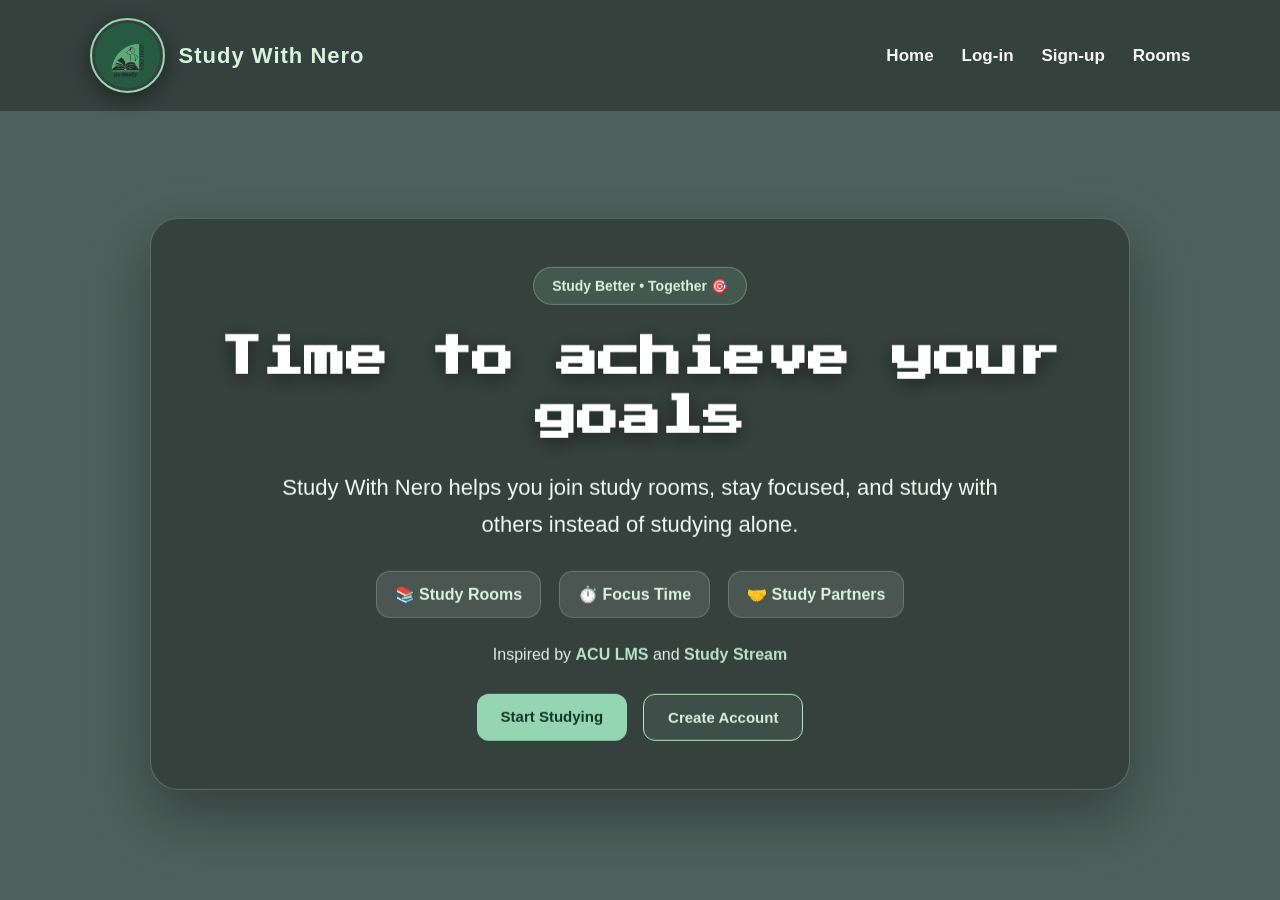
==== intro.html @ 2595426f "Add files via upload" ====
<!DOCTYPE html>
<html lang="en">
<head>
    <meta charset="UTF-8">
    <meta name="viewport" content="width=device-width, initial-scale=1.0">
    <title>Study you idiot</title>
    <link rel="icon" type="image/x-icon" href="images/logo.png">
    <link rel="stylesheet" href="css/style.css">
    <link href="https://fonts.googleapis.com/css2?family=Momo+Signature&display=swap" rel="stylesheet">
    <link href="https://fonts.googleapis.com/css2?family=Momo+Signature&family=Press+Start+2P&display=swap" rel="stylesheet">
</head>
<body>
    <section class="header">
        <nav>

            <div class="logo">
                <a href="intro.html">
                    <img src="images/logo.png" alt="Study With Nero Logo">
                    <span>Study With Nero</span>
                </a>
            </div>

            <div class="nav-links">
                <ul>
                    <li><a href="intro.html">Home</a></li>
                    <li><a href="Log-in.html">Log-in</a></li>
                    <li><a href="Sign-up.html">Sign-up</a></li>
                    <li><a href="rooms.html">Rooms</a></li>
                </ul>
            </div>  
        </nav>
        <div class="text-box">
            <span class="badge">Study Better • Together 🎯</span>

            <h1>Time to achieve your goals</h1>

            <p class="intro-text">
                Study With Nero helps you join study rooms, stay focused,
                and study with others instead of studying alone.
            </p>

            <div class="features">
                <div>📚 Study Rooms</div>
                <div>⏱️ Focus Time</div>
                <div>🤝 Study Partners</div>
            </div>

            <p class="small-text">
                Inspired by 
                <a href="https://lms.acu.edu.eg/login/index.php" target="_blank">ACU LMS</a>
                and
                <a href="https://www.studystream.live/home" target="_blank">Study Stream</a>
            </p>

            <div class="hero-actions">
                <a href="rooms.html" class="hero-btn primary">Start Studying</a>
                <a href="Sign-up.html" class="hero-btn secondary">Create Account</a>
            </div>
        </div>
    </section>
</body>
</html>
---- css/style.css ----
* {
    margin: 0;
    padding: 0;
    box-sizing: border-box;
}

body {
    min-height: 100vh;
    font-family: "Consolas", sans-serif;
    color: #fff;
    background:
        linear-gradient(rgba(10, 35, 28, 0.72), rgba(10, 35, 28, 0.72)),
        url("../images/thought-catalog-505eectW54k-unsplash.jpg");
    background-repeat: no-repeat;
    background-position: center;
    background-size: cover;
}

/* ================= NAVBAR ================= */

nav {
    display: flex;
    justify-content: space-between;
    align-items: center;
    padding: 18px 7%;
    background: rgba(0, 0, 0, 0.32);
    backdrop-filter: blur(12px);
}

.logo a,
nav > a.logo {
    display: flex;
    align-items: center;
    gap: 14px;
    text-decoration: none;
}

.logo img,
nav > a.logo img,
nav img {
    width: 75px;
    height: 75px;
    object-fit: cover;
    border-radius: 50%;
    border: 2px solid #95d5b2;
    padding: 3px;
    box-shadow: 0 6px 22px rgba(0, 0, 0, 0.45);
}

.logo span {
    color: #d8f3dc;
    font-size: 22px;
    font-weight: bold;
    letter-spacing: 1px;
}

.nav-links ul {
    display: flex;
    gap: 28px;
    align-items: center;
}

.nav-links ul li {
    list-style: none;
}

.nav-links ul li a {
    color: #f4f7f5;
    text-decoration: none;
    font-size: 17px;
    font-weight: bold;
    position: relative;
    transition: 0.3s;
}

.nav-links ul li a::after {
    content: "";
    position: absolute;
    left: 0;
    bottom: -6px;
    width: 0;
    height: 2px;
    background: #b7e4c7;
    transition: 0.3s;
}

.nav-links ul li a:hover {
    color: #b7e4c7;
}

.nav-links ul li a:hover::after {
    width: 100%;
}

/* ================= HOME PAGE ================= */

.header {
    min-height: 100vh;
    width: 100%;
    position: relative;
}
.text-box {
    width: 88%;
    max-width: 980px;
    color: #fff;
    position: absolute;
    top: 56%;
    left: 50%;
    transform: translate(-50%, -50%);
    text-align: center;

    padding: 48px 42px;
    background: rgba(0, 0, 0, 0.32);
    border: 1px solid rgba(183, 228, 199, 0.28);
    border-radius: 28px;
    backdrop-filter: blur(14px);
    box-shadow: 0 25px 60px rgba(0, 0, 0, 0.35);
}

.badge {
    display: inline-block;
    margin-bottom: 24px;
    padding: 10px 18px;
    border-radius: 999px;
    background: rgba(149, 213, 178, 0.15);
    border: 1px solid rgba(183, 228, 199, 0.35);
    color: #d8f3dc;
    font-size: 14px;
    font-weight: bold;
}

.text-box h1 {
    font-family: "Press Start 2P", "Consolas", sans-serif;
    font-size: 42px;
    line-height: 1.4;
    margin-bottom: 22px;
    color: #ffffff;
    text-shadow: 0 5px 20px rgba(0, 0, 0, 0.5);
}

.intro-text {
    max-width: 760px;
    margin: 0 auto 28px;
    color: #eef8f2;
    font-size: 22px;
    line-height: 1.7;
}

.features {
    display: flex;
    justify-content: center;
    gap: 18px;
    flex-wrap: wrap;
    margin: 28px 0;
}

.features div {
    padding: 13px 18px;
    border-radius: 14px;
    background: rgba(255, 255, 255, 0.11);
    border: 1px solid rgba(255, 255, 255, 0.18);
    color: #d8f3dc;
    font-weight: bold;
}

.small-text {
    margin-top: 20px;
    color: #dcefe4;
    font-size: 16px;
}

.small-text a {
    color: #b7e4c7;
    font-weight: bold;
    text-decoration: none;
}

.small-text a:hover {
    color: #95d5b2;
}

.hero-actions {
    margin-top: 30px;
    display: flex;
    justify-content: center;
    gap: 16px;
    flex-wrap: wrap;
}

.hero-btn {
    display: inline-block;
    padding: 14px 24px;
    border-radius: 12px;
    text-decoration: none;
    font-size: 15px;
    font-weight: bold;
    transition: 0.3s;
}

.hero-btn.primary {
    background: #95d5b2;
    color: #12372a;
}

.hero-btn.primary:hover {
    background: #74c69d;
    transform: translateY(-3px);
}

.hero-btn.secondary {
    border: 1px solid #b7e4c7;
    color: #d8f3dc;
    background: rgba(183, 228, 199, 0.08);
}

.hero-btn.secondary:hover {
    background: rgba(183, 228, 199, 0.18);
    transform: translateY(-3px);
}

/* ================= LOGIN / SIGNUP ================= */

.container {
    width: 90%;
    max-width: 430px;
    margin: 90px auto 0;
    padding: 38px 34px;
    text-align: center;
    background: rgba(255, 255, 255, 0.11);
    border: 1px solid rgba(255, 255, 255, 0.22);
    border-radius: 20px;
    backdrop-filter: blur(10px);
    box-shadow: 0 20px 45px rgba(0, 0, 0, 0.25);
}

#swn {
    margin-bottom: 28px;
    font-size: 28px;
    color: #d8f3dc;
}

form {
    display: flex;
    flex-direction: column;
    gap: 16px;
}

input {
    padding: 14px 16px;
    border: 1px solid rgba(255, 255, 255, 0.25);
    border-radius: 10px;
    outline: none;
    background: rgba(255, 255, 255, 0.92);
    font-size: 16px;
}

input:focus {
    border-color: #95d5b2;
    box-shadow: 0 0 0 3px rgba(149, 213, 178, 0.25);
}

button {
    padding: 14px;
    border: none;
    border-radius: 10px;
    background: #95d5b2;
    color: #12372a;
    font-size: 17px;
    font-weight: bold;
    cursor: pointer;
    transition: 0.3s;
}

button:hover {
    background: #74c69d;
    transform: translateY(-2px);
}

#error {
    margin-top: 18px;
    color: #ffb3b3;
    font-weight: bold;
}

.switch-page {
    margin-top: 18px;
    font-size: 15px;
    color: #eef8f2;
}

.switch-page a {
    color: #b7e4c7;
    font-weight: bold;
    text-decoration: none;
}

.switch-page a:hover {
    color: #95d5b2;
}

/* ================= ROOMS PAGE ================= */

.page {
    width: 90%;
    max-width: 1200px;
    margin: 45px auto;
    text-align: center;
}

.page h1 {
    margin-bottom: 40px;
    color: #d8f3dc;
    font-size: 36px;
}

.rooms {
    display: grid;
    grid-template-columns: repeat(auto-fit, minmax(240px, 1fr));
    gap: 24px;
}

.room-card {
    background: rgba(255, 255, 255, 0.11);
    padding: 24px;
    border-radius: 18px;
    backdrop-filter: blur(8px);
    border: 1px solid rgba(255, 255, 255, 0.22);
    transition: 0.3s;
}

.room-card:hover {
    transform: translateY(-6px);
    background: rgba(255, 255, 255, 0.18);
}

.room-card h2,
.room-card h3 {
    margin-bottom: 12px;
    color: #b7e4c7;
}

.room-card p {
    margin-bottom: 18px;
    color: #eef8f2;
}

.room-card button {
    padding: 10px 18px;
    font-size: 15px;
}

/* ================= RESPONSIVE ================= */

@media (max-width: 768px) {
    nav {
        flex-direction: column;
        gap: 18px;
        padding: 18px 5%;
    }

    .logo img,
    nav img {
        width: 65px;
        height: 65px;
    }

    .logo span {
        font-size: 18px;
    }

    .nav-links ul {
        flex-wrap: wrap;
        justify-content: center;
        gap: 18px;
    }

    .nav-links ul li a {
        font-size: 15px;
    }

    .text-box {
        top: 58%;
    }

    .text-box h1 {
        font-size: 28px;
        margin-bottom: 24px;
    }

    .text-box h2,
    .text-box h3,
    .text-box b,
    .text-box p {
        font-size: 18px;
    }

    .container {
        margin-top: 55px;
    }

    .page h1 {
        font-size: 28px;
    }
}

.video-room {
    width: 92%;
    margin: 35px auto;
    text-align: center;
}

.video-room h1 {
    margin-bottom: 25px;
    color: #d8f3dc;
}

#jitsiFrame {
    width: 100%;
    height: 75vh;
    border: none;
    border-radius: 20px;
    box-shadow: 0 20px 45px rgba(0,0,0,0.35);
}
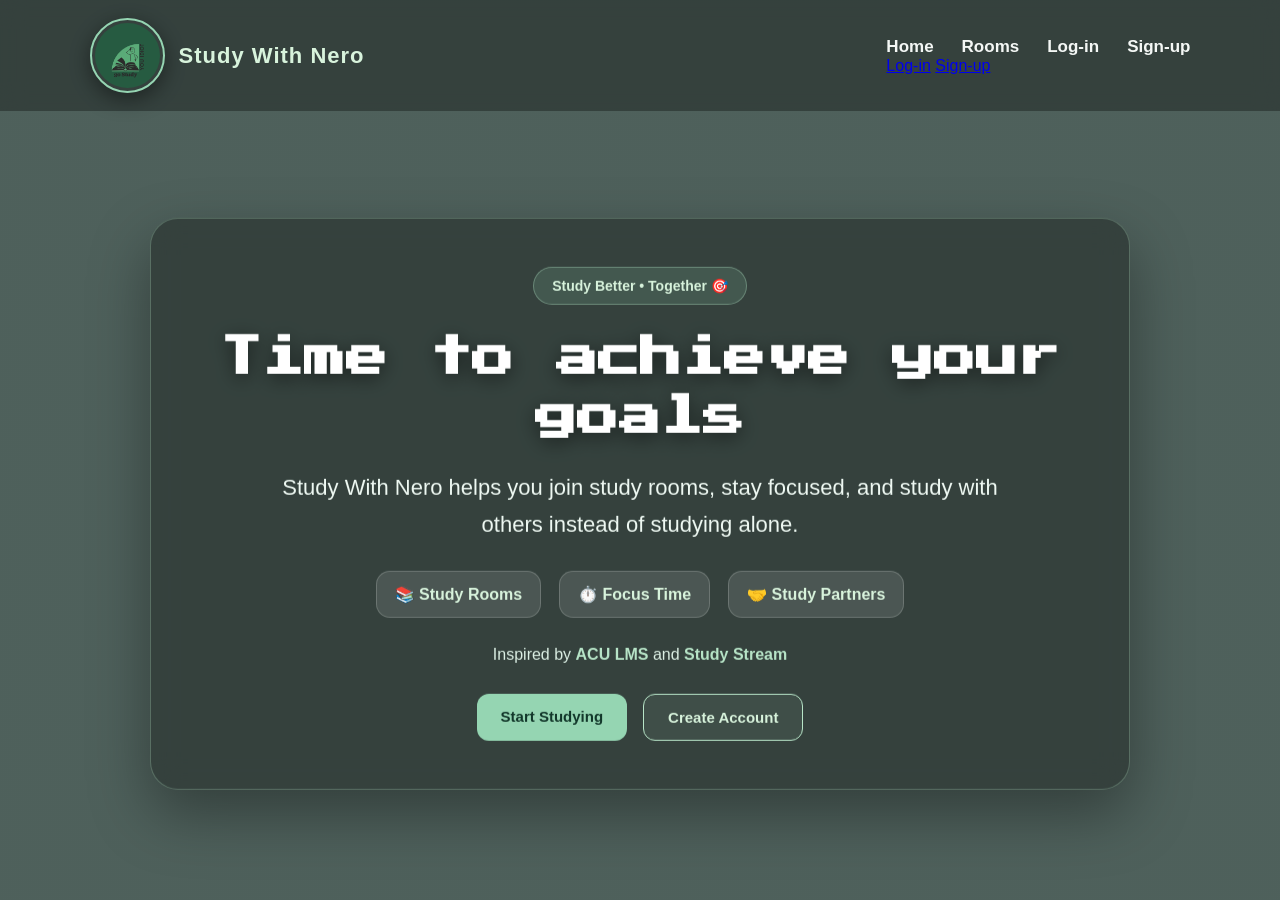
==== commit c121128a: "added navbar user box" ====
--- a/intro.html
+++ b/intro.html
@@ -12,22 +12,21 @@
 <body>
     <section class="header">
         <nav>
-
             <div class="logo">
                 <a href="intro.html">
                     <img src="images/logo.png" alt="Study With Nero Logo">
                     <span>Study With Nero</span>
                 </a>
             </div>
-
             <div class="nav-links">
-                <ul>
+                <ul id="navMenu">
                     <li><a href="intro.html">Home</a></li>
+                    <li><a href="rooms.html">Rooms</a></li>
                     <li><a href="Log-in.html">Log-in</a></li>
                     <li><a href="Sign-up.html">Sign-up</a></li>
-                    <li><a href="rooms.html">Rooms</a></li>
                 </ul>
-            </div>  
+                <div id="userBox"></div>
+            </div>
         </nav>
         <div class="text-box">
             <span class="badge">Study Better • Together 🎯</span>
@@ -58,5 +57,6 @@
             </div>
         </div>
     </section>
+    <script src="js/nav.js"></script>
 </body>
 </html>
--- a/css/style.css
+++ b/css/style.css
@@ -420,4 +420,45 @@
     border: none;
     border-radius: 20px;
     box-shadow: 0 20px 45px rgba(0,0,0,0.35);
+}
+
+@media (max-width: 768px) {
+
+    .text-box {
+        position: static; /* 👈 أهم حاجة */
+        transform: none;
+
+        width: 92%;
+        margin: 40px auto;
+        padding: 28px 20px;
+
+        top: auto;
+        left: auto;
+    }
+
+}
+.user-info {
+    display: flex;
+    align-items: center;
+    gap: 12px;
+}
+
+.user-info span {
+    color: #d8f3dc;
+    font-weight: bold;
+    font-size: 15px;
+}
+
+.user-info button {
+    padding: 6px 12px;
+    border: none;
+    border-radius: 6px;
+    background: #ff6b6b;
+    color: #fff;
+    cursor: pointer;
+    transition: 0.3s;
+}
+
+.user-info button:hover {
+    background: #ff4d4d;
 }
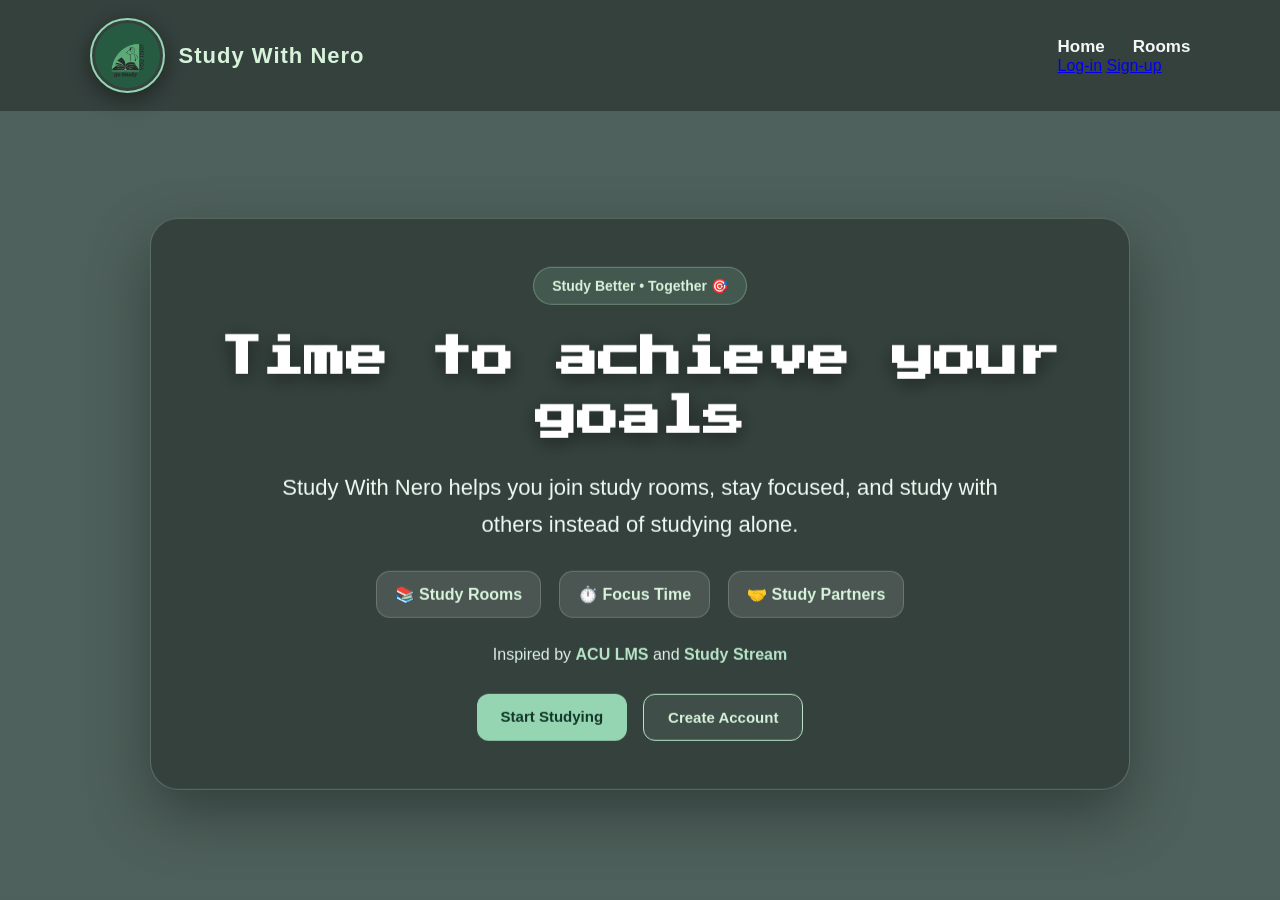
==== commit b5e7ab0f: "Update intro.html" ====
--- a/intro.html
+++ b/intro.html
@@ -22,8 +22,6 @@
                 <ul id="navMenu">
                     <li><a href="intro.html">Home</a></li>
                     <li><a href="rooms.html">Rooms</a></li>
-                    <li><a href="Log-in.html">Log-in</a></li>
-                    <li><a href="Sign-up.html">Sign-up</a></li>
                 </ul>
                 <div id="userBox"></div>
             </div>
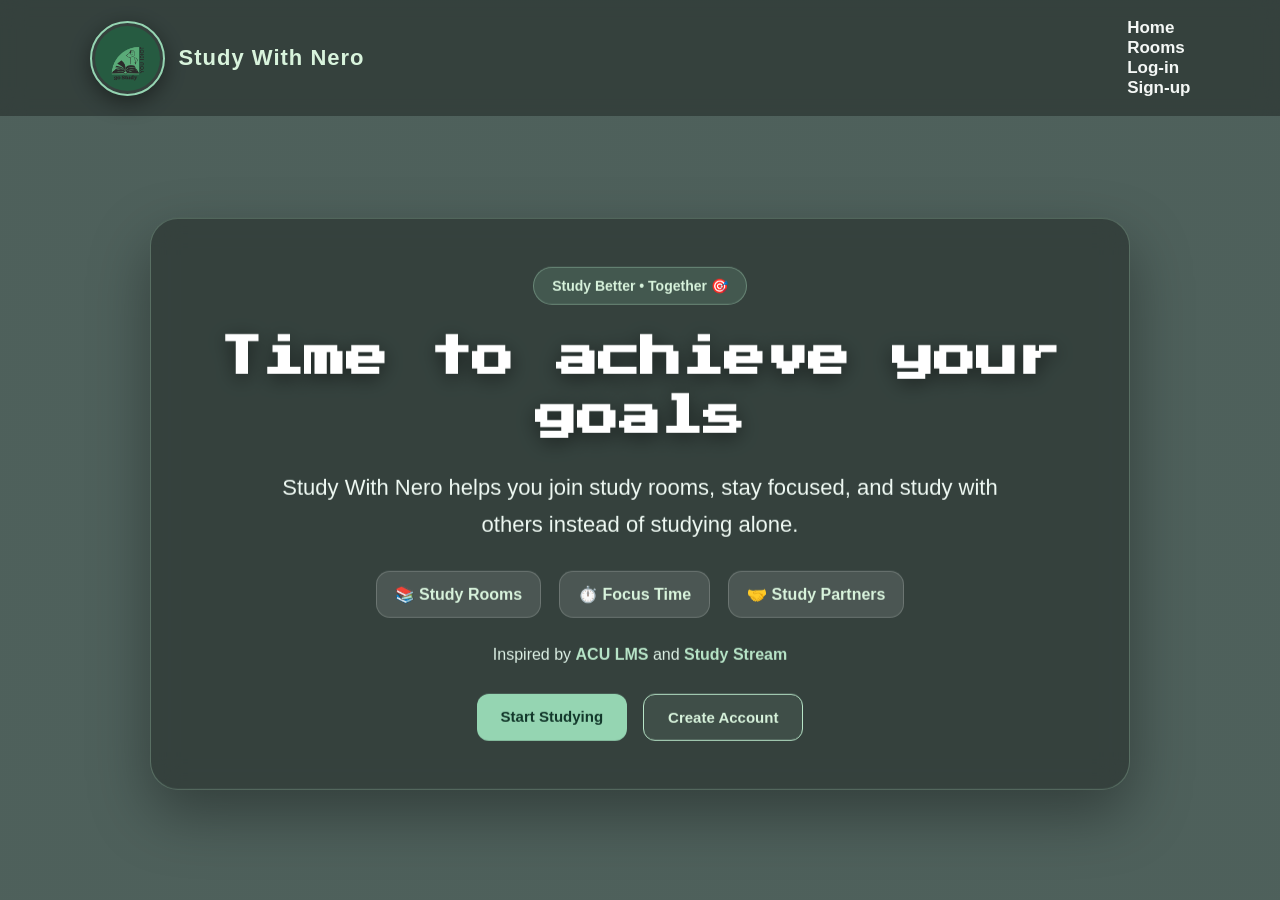
==== commit 0c15380c: "applay to all bages" ====
--- a/intro.html
+++ b/intro.html
@@ -18,12 +18,9 @@
                     <span>Study With Nero</span>
                 </a>
             </div>
+
             <div class="nav-links">
-                <ul id="navMenu">
-                    <li><a href="intro.html">Home</a></li>
-                    <li><a href="rooms.html">Rooms</a></li>
-                </ul>
-                <div id="userBox"></div>
+                <ul id="navMenu"></ul>
             </div>
         </nav>
         <div class="text-box">
--- a/css/style.css
+++ b/css/style.css
@@ -55,9 +55,11 @@
 }
 
 .nav-links ul {
-    display: flex;
-    gap: 28px;
-    align-items: center;
+.welcome {
+    color: #d8f3dc;
+    font-weight: bold;
+    font-size: 16px;
+}
 }
 
 .nav-links ul li {
@@ -461,4 +463,60 @@
 
 .user-info button:hover {
     background: #ff4d4d;
+}
+
+#userBox a,
+#userBox a:visited {
+    color: #f4f7f5;
+    text-decoration: none;
+    font-size: 17px;
+    font-weight: bold;
+}
+
+#userBox a:hover {
+    color: #b7e4c7;
+}
+
+.auth-links ul {
+    display: flex;
+    gap: 18px;
+    align-items: center;
+}
+
+.auth-links ul li {
+    list-style: none;
+}
+
+.auth-links ul li a {
+    color: #f4f7f5;
+    text-decoration: none;
+    font-size: 17px;
+    font-weight: bold;
+    position: relative;
+    transition: 0.3s;
+}
+
+.auth-links ul li a::after {
+    content: "";
+    position: absolute;
+    left: 0;
+    bottom: -6px;
+    width: 0;
+    height: 2px;
+    background: #b7e4c7;
+    transition: 0.3s;
+}
+
+.auth-links ul li a:hover {
+    color: #b7e4c7;
+}
+
+.auth-links ul li a:hover::after {
+    width: 100%;
+}
+
+.welcome {
+    color: #d8f3dc;
+    font-weight: bold;
+    font-size: 16px;
 }
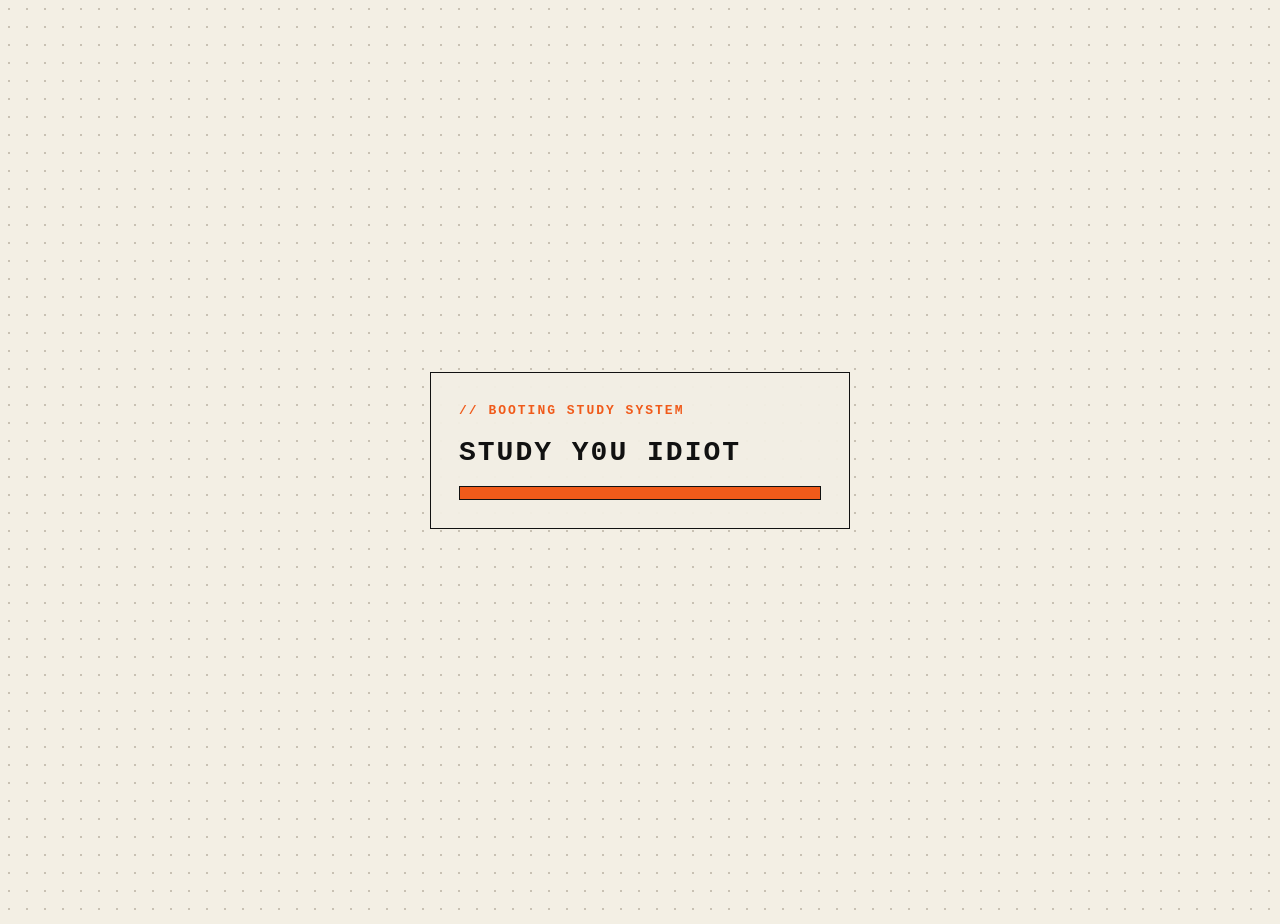
==== commit 90398d0a: "applay to all bages" ====
--- a/intro.html
+++ b/intro.html
@@ -3,55 +3,89 @@
 <head>
     <meta charset="UTF-8">
     <meta name="viewport" content="width=device-width, initial-scale=1.0">
-    <title>Study you idiot</title>
+
+    <title>Study You Idiot</title>
+
     <link rel="icon" type="image/x-icon" href="images/logo.png">
     <link rel="stylesheet" href="css/style.css">
-    <link href="https://fonts.googleapis.com/css2?family=Momo+Signature&display=swap" rel="stylesheet">
-    <link href="https://fonts.googleapis.com/css2?family=Momo+Signature&family=Press+Start+2P&display=swap" rel="stylesheet">
+
+    <link href="https://fonts.googleapis.com/css2?family=Press+Start+2P&display=swap" rel="stylesheet">
 </head>
+
 <body>
-    <section class="header">
-        <nav>
-            <div class="logo">
-                <a href="intro.html">
-                    <img src="images/logo.png" alt="Study With Nero Logo">
-                    <span>Study With Nero</span>
-                </a>
+
+<div id="loader">
+    <div class="loader-box">
+        <span>// BOOTING STUDY SYSTEM</span>
+        <h1>STUDY Y0U IDIOT</h1>
+        <div class="loading-bar">
+            <div></div>
+        </div>
+    </div>
+</div>
+
+<section class="header">
+
+    <nav>
+        <div class="logo">
+            <a href="intro.html">
+                <img src="images/logo.png" alt="Study You Idiot Logo">
+                <span>STUDY Y0U IDIOT</span>
+            </a>
+        </div>
+
+        <div class="nav-links">
+            <ul id="navMenu"></ul>
+        </div>
+    </nav>
+
+    <div class="hero-terminal">
+        <div class="hero-label">// SYSTEM: STUDY_MODE_ACTIVE</div>
+
+        <h1>STUDY. FOCUS. ACHIEVE.</h1>
+
+        <p class="intro-text">
+            Join study rooms, track your goals, meet study partners,
+            and build your own focused study environment.
+        </p>
+
+        <div class="features">
+            <div>
+                <span>01</span>
+                <h3>Study Rooms</h3>
+                <p>Join rooms with people studying live.</p>
             </div>
 
-            <div class="nav-links">
-                <ul id="navMenu"></ul>
-            </div>
-        </nav>
-        <div class="text-box">
-            <span class="badge">Study Better • Together 🎯</span>
-
-            <h1>Time to achieve your goals</h1>
-
-            <p class="intro-text">
-                Study With Nero helps you join study rooms, stay focused,
-                and study with others instead of studying alone.
-            </p>
-
-            <div class="features">
-                <div>📚 Study Rooms</div>
-                <div>⏱️ Focus Time</div>
-                <div>🤝 Study Partners</div>
+            <div>
+                <span>02</span>
+                <h3>Goals System</h3>
+                <p>Write your goals and track your progress.</p>
             </div>
 
-            <p class="small-text">
-                Inspired by 
-                <a href="https://lms.acu.edu.eg/login/index.php" target="_blank">ACU LMS</a>
-                and
-                <a href="https://www.studystream.live/home" target="_blank">Study Stream</a>
-            </p>
-
-            <div class="hero-actions">
-                <a href="rooms.html" class="hero-btn primary">Start Studying</a>
-                <a href="Sign-up.html" class="hero-btn secondary">Create Account</a>
+            <div>
+                <span>03</span>
+                <h3>Profile Setup</h3>
+                <p>Build your study identity and bio.</p>
             </div>
         </div>
-    </section>
-    <script src="js/nav.js"></script>
+
+        <div class="hero-actions">
+            <a href="rooms.html" class="hero-btn primary">ENTER ROOMS</a>
+            <a href="Sign-up.html" class="hero-btn secondary">CREATE PROFILE</a>
+        </div>
+    </div>
+
+</section>
+
+<script src="js/nav.js"></script>
+
+<script>
+window.addEventListener("load", function () {
+    setTimeout(() => {
+        document.getElementById("loader").classList.add("hide");
+    }, 1800);
+});
+</script>
+
 </body>
 </html>
--- a/css/style.css
+++ b/css/style.css
@@ -4,62 +4,73 @@
     box-sizing: border-box;
 }
 
+:root {
+    --bg: #f3efe4;
+    --black: #111111;
+    --muted: #5f5f5f;
+    --line: #111111;
+    --orange: #f05a1a;
+    --orange-dark: #c74612;
+    --panel: rgba(243, 239, 228, 0.86);
+    --white: #ffffff;
+}
+
 body {
     min-height: 100vh;
-    font-family: "Consolas", sans-serif;
-    color: #fff;
-    background:
-        linear-gradient(rgba(10, 35, 28, 0.72), rgba(10, 35, 28, 0.72)),
-        url("../images/thought-catalog-505eectW54k-unsplash.jpg");
-    background-repeat: no-repeat;
-    background-position: center;
-    background-size: cover;
-}
-
-/* ================= NAVBAR ================= */
+    font-family: "Consolas", "Courier New", monospace;
+    color: var(--black);
+    background-color: var(--bg);
+    background-image: radial-gradient(#c8c1b3 1px, transparent 1px);
+    background-size: 18px 18px;
+}
+
+/* NAVBAR */
 
 nav {
+    width: calc(100% - 48px);
+    margin: 24px auto;
+    padding: 14px 28px;
     display: flex;
     justify-content: space-between;
     align-items: center;
-    padding: 18px 7%;
-    background: rgba(0, 0, 0, 0.32);
-    backdrop-filter: blur(12px);
-}
-
-.logo a,
-nav > a.logo {
+    background: rgba(243, 239, 228, 0.88);
+    border: 1px solid var(--line);
+    backdrop-filter: blur(8px);
+}
+
+.logo a {
     display: flex;
     align-items: center;
-    gap: 14px;
+    gap: 12px;
     text-decoration: none;
 }
 
 .logo img,
-nav > a.logo img,
 nav img {
-    width: 75px;
-    height: 75px;
+    width: 44px;
+    height: 44px;
     object-fit: cover;
-    border-radius: 50%;
-    border: 2px solid #95d5b2;
-    padding: 3px;
-    box-shadow: 0 6px 22px rgba(0, 0, 0, 0.45);
+    border: 1px solid var(--line);
+    border-radius: 0;
 }
 
 .logo span {
-    color: #d8f3dc;
-    font-size: 22px;
-    font-weight: bold;
-    letter-spacing: 1px;
+    color: var(--black);
+    font-size: 15px;
+    font-weight: 900;
+    letter-spacing: 2px;
+    text-transform: uppercase;
+}
+
+.nav-links {
+    display: flex;
+    align-items: center;
 }
 
 .nav-links ul {
-.welcome {
-    color: #d8f3dc;
-    font-weight: bold;
-    font-size: 16px;
-}
+    display: flex;
+    align-items: center;
+    gap: 30px;
 }
 
 .nav-links ul li {
@@ -67,178 +78,165 @@
 }
 
 .nav-links ul li a {
-    color: #f4f7f5;
+    color: var(--black);
     text-decoration: none;
-    font-size: 17px;
-    font-weight: bold;
+    font-size: 13px;
+    font-weight: 900;
+    letter-spacing: 2px;
+    text-transform: uppercase;
     position: relative;
-    transition: 0.3s;
-}
-
-.nav-links ul li a::after {
-    content: "";
-    position: absolute;
-    left: 0;
-    bottom: -6px;
-    width: 0;
-    height: 2px;
-    background: #b7e4c7;
-    transition: 0.3s;
 }
 
 .nav-links ul li a:hover {
-    color: #b7e4c7;
-}
-
-.nav-links ul li a:hover::after {
-    width: 100%;
-}
-
-/* ================= HOME PAGE ================= */
+    color: var(--orange);
+}
+
+.profile-nav {
+    display: flex;
+    align-items: center;
+    gap: 10px;
+}
+
+.profile-nav img {
+    width: 34px;
+    height: 34px;
+    border-radius: 0;
+    border: 1px solid var(--line);
+    object-fit: cover;
+}
+
+.profile-nav span {
+    color: var(--black);
+}
+
+/* INTRO */
 
 .header {
     min-height: 100vh;
-    width: 100%;
-    position: relative;
-}
+}
+
+.hero-terminal,
 .text-box {
     width: 88%;
-    max-width: 980px;
-    color: #fff;
-    position: absolute;
-    top: 56%;
-    left: 50%;
-    transform: translate(-50%, -50%);
+    max-width: 1150px;
+    margin: 70px auto 0;
     text-align: center;
-
-    padding: 48px 42px;
-    background: rgba(0, 0, 0, 0.32);
-    border: 1px solid rgba(183, 228, 199, 0.28);
-    border-radius: 28px;
-    backdrop-filter: blur(14px);
-    box-shadow: 0 25px 60px rgba(0, 0, 0, 0.35);
-}
-
-.badge {
+}
+
+.text-box {
+    position: static;
+    transform: none;
+    padding: 0;
+    background: transparent;
+    border: none;
+    box-shadow: none;
+}
+
+.badge,
+.hero-label {
     display: inline-block;
-    margin-bottom: 24px;
-    padding: 10px 18px;
-    border-radius: 999px;
-    background: rgba(149, 213, 178, 0.15);
-    border: 1px solid rgba(183, 228, 199, 0.35);
-    color: #d8f3dc;
+    color: var(--orange);
     font-size: 14px;
-    font-weight: bold;
-}
-
+    font-weight: 900;
+    letter-spacing: 3px;
+    margin-bottom: 28px;
+    text-transform: uppercase;
+}
+
+.hero-terminal h1,
 .text-box h1 {
-    font-family: "Press Start 2P", "Consolas", sans-serif;
-    font-size: 42px;
-    line-height: 1.4;
-    margin-bottom: 22px;
-    color: #ffffff;
-    text-shadow: 0 5px 20px rgba(0, 0, 0, 0.5);
-}
-
-.intro-text {
+    font-family: "Press Start 2P", "Consolas", monospace;
+    font-size: clamp(30px, 3vw, 88px);
+    line-height: 1.1;
+    letter-spacing: 3px;
+    font-weight: 900;
+    margin-bottom: 28px;
+    text-transform: uppercase;
+    color: var(--black);
+}
+
+.hero-terminal p,
+.intro-text,
+.small-text {
     max-width: 760px;
-    margin: 0 auto 28px;
-    color: #eef8f2;
-    font-size: 22px;
+    margin: 0 auto;
+    color: var(--muted);
+    font-size: 18px;
     line-height: 1.7;
 }
 
 .features {
+    margin: 55px auto 0;
+    display: grid;
+    grid-template-columns: repeat(3, 1fr);
+    border: 1px solid var(--line);
+    background: var(--panel);
+}
+
+.features div {
+    padding: 32px 26px;
+    border-right: 1px solid var(--line);
+    text-align: left;
+    color: var(--black);
+    font-weight: 900;
+    font-size: 18px;
+    text-transform: uppercase;
+}
+
+.features div:last-child {
+    border-right: none;
+}
+
+.hero-actions {
+    margin-top: 40px;
     display: flex;
     justify-content: center;
-    gap: 18px;
-    flex-wrap: wrap;
-    margin: 28px 0;
-}
-
-.features div {
-    padding: 13px 18px;
-    border-radius: 14px;
-    background: rgba(255, 255, 255, 0.11);
-    border: 1px solid rgba(255, 255, 255, 0.18);
-    color: #d8f3dc;
-    font-weight: bold;
-}
-
-.small-text {
-    margin-top: 20px;
-    color: #dcefe4;
-    font-size: 16px;
-}
-
-.small-text a {
-    color: #b7e4c7;
-    font-weight: bold;
+    gap: 0;
+}
+
+.hero-btn {
+    padding: 16px 26px;
     text-decoration: none;
-}
-
-.small-text a:hover {
-    color: #95d5b2;
-}
-
-.hero-actions {
-    margin-top: 30px;
-    display: flex;
-    justify-content: center;
-    gap: 16px;
-    flex-wrap: wrap;
-}
-
+    border: 1px solid var(--line);
+    font-size: 14px;
+    font-weight: 900;
+    letter-spacing: 2px;
+    transition: 0.2s;
+    text-transform: uppercase;
+}
+
+.hero-btn.primary,
 .hero-btn {
-    display: inline-block;
-    padding: 14px 24px;
-    border-radius: 12px;
-    text-decoration: none;
-    font-size: 15px;
-    font-weight: bold;
-    transition: 0.3s;
-}
-
-.hero-btn.primary {
-    background: #95d5b2;
-    color: #12372a;
-}
-
-.hero-btn.primary:hover {
-    background: #74c69d;
+    background: var(--orange);
+    color: var(--white);
+}
+
+.hero-btn.secondary {
+    background: var(--black);
+    color: var(--white);
+}
+
+.hero-btn:hover {
     transform: translateY(-3px);
 }
 
-.hero-btn.secondary {
-    border: 1px solid #b7e4c7;
-    color: #d8f3dc;
-    background: rgba(183, 228, 199, 0.08);
-}
-
-.hero-btn.secondary:hover {
-    background: rgba(183, 228, 199, 0.18);
-    transform: translateY(-3px);
-}
-
-/* ================= LOGIN / SIGNUP ================= */
+/* LOGIN / SIGNUP */
 
 .container {
     width: 90%;
-    max-width: 430px;
-    margin: 90px auto 0;
-    padding: 38px 34px;
-    text-align: center;
-    background: rgba(255, 255, 255, 0.11);
-    border: 1px solid rgba(255, 255, 255, 0.22);
-    border-radius: 20px;
-    backdrop-filter: blur(10px);
-    box-shadow: 0 20px 45px rgba(0, 0, 0, 0.25);
+    max-width: 520px;
+    margin: 70px auto;
+    padding: 34px;
+    background: var(--panel);
+    border: 1px solid var(--line);
 }
 
 #swn {
     margin-bottom: 28px;
     font-size: 28px;
-    color: #d8f3dc;
+    color: var(--black);
+    text-transform: uppercase;
+    letter-spacing: 1px;
 }
 
 form {
@@ -247,127 +245,441 @@
     gap: 16px;
 }
 
-input {
+input,
+textarea,
+select {
+    width: 100%;
     padding: 14px 16px;
-    border: 1px solid rgba(255, 255, 255, 0.25);
-    border-radius: 10px;
+    border: 1px solid var(--line);
+    border-radius: 0;
     outline: none;
-    background: rgba(255, 255, 255, 0.92);
+    background: var(--bg);
+    color: var(--black);
     font-size: 16px;
-}
-
-input:focus {
-    border-color: #95d5b2;
-    box-shadow: 0 0 0 3px rgba(149, 213, 178, 0.25);
+    font-family: "Consolas", "Courier New", monospace;
+}
+
+textarea {
+    min-height: 120px;
+    resize: vertical;
+}
+
+input:focus,
+textarea:focus,
+select:focus {
+    box-shadow: 6px 6px 0 var(--black);
 }
 
 button {
-    padding: 14px;
-    border: none;
-    border-radius: 10px;
-    background: #95d5b2;
-    color: #12372a;
-    font-size: 17px;
-    font-weight: bold;
+    padding: 14px 18px;
+    border: 1px solid var(--line);
+    border-radius: 0;
+    background: var(--orange);
+    color: var(--white);
+    font-size: 16px;
+    font-weight: 900;
+    letter-spacing: 1px;
     cursor: pointer;
-    transition: 0.3s;
+    transition: 0.2s;
+    font-family: "Consolas", "Courier New", monospace;
+    text-transform: uppercase;
 }
 
 button:hover {
-    background: #74c69d;
+    background: var(--orange-dark);
     transform: translateY(-2px);
 }
 
 #error {
-    margin-top: 18px;
-    color: #ffb3b3;
-    font-weight: bold;
+    margin-top: 16px;
+    color: var(--orange-dark);
+    font-weight: 900;
 }
 
 .switch-page {
     margin-top: 18px;
-    font-size: 15px;
-    color: #eef8f2;
+    color: var(--muted);
 }
 
 .switch-page a {
-    color: #b7e4c7;
-    font-weight: bold;
+    color: var(--orange);
+    font-weight: 900;
     text-decoration: none;
 }
 
-.switch-page a:hover {
-    color: #95d5b2;
-}
-
-/* ================= ROOMS PAGE ================= */
+/* ROOMS */
 
 .page {
-    width: 90%;
+    width: 88%;
     max-width: 1200px;
-    margin: 45px auto;
+    margin: 70px auto;
     text-align: center;
 }
 
 .page h1 {
-    margin-bottom: 40px;
-    color: #d8f3dc;
-    font-size: 36px;
+    font-size: clamp(34px, 5vw, 58px);
+    color: var(--black);
+    margin-bottom: 45px;
+    letter-spacing: 3px;
+    text-transform: uppercase;
 }
 
 .rooms {
     display: grid;
-    grid-template-columns: repeat(auto-fit, minmax(240px, 1fr));
+    grid-template-columns: repeat(auto-fit, minmax(260px, 1fr));
     gap: 24px;
 }
 
 .room-card {
-    background: rgba(255, 255, 255, 0.11);
-    padding: 24px;
-    border-radius: 18px;
-    backdrop-filter: blur(8px);
-    border: 1px solid rgba(255, 255, 255, 0.22);
-    transition: 0.3s;
+    background: var(--panel);
+    border: 1px solid var(--line);
+    padding: 32px;
+    text-align: left;
+    transition: 0.25s;
 }
 
 .room-card:hover {
     transform: translateY(-6px);
-    background: rgba(255, 255, 255, 0.18);
+    box-shadow: 10px 10px 0 var(--black);
 }
 
 .room-card h2,
 .room-card h3 {
-    margin-bottom: 12px;
-    color: #b7e4c7;
+    color: var(--black);
+    font-size: 24px;
+    margin-bottom: 18px;
+    text-transform: uppercase;
 }
 
 .room-card p {
-    margin-bottom: 18px;
-    color: #eef8f2;
-}
-
-.room-card button {
-    padding: 10px 18px;
-    font-size: 15px;
-}
-
-/* ================= RESPONSIVE ================= */
+    color: var(--muted);
+    margin-bottom: 26px;
+}
+
+/* PROFILE */
+
+.profile-page {
+    width: 92%;
+    max-width: 1220px;
+    margin: 60px auto;
+}
+
+.profile-card {
+    display: grid;
+    grid-template-columns: 0.85fr 1.45fr;
+    gap: 0;
+    background: var(--panel);
+    border: 1px solid var(--line);
+}
+
+.profile-left {
+    padding: 34px;
+    border-right: 1px solid var(--line);
+    background: rgba(255, 255, 255, 0.25);
+}
+
+.profile-preview {
+    text-align: center;
+}
+
+.avatar-preview {
+    width: 145px;
+    height: 145px;
+    margin: 0 auto 22px;
+    border: 1px solid var(--line);
+    display: flex;
+    align-items: center;
+    justify-content: center;
+    font-size: 42px;
+    background: var(--bg);
+    overflow: hidden;
+}
+
+.avatar-preview img {
+    width: 100%;
+    height: 100%;
+    object-fit: cover;
+}
+
+.profile-preview h2 {
+    color: var(--black);
+    margin-bottom: 10px;
+    text-transform: uppercase;
+}
+
+.profile-preview p {
+    color: var(--muted);
+    line-height: 1.6;
+}
+
+.profile-form {
+    padding: 34px;
+    display: flex;
+    flex-direction: column;
+    gap: 18px;
+}
+
+.profile-form h1,
+.profile-form h2 {
+    color: var(--black);
+    text-transform: uppercase;
+    letter-spacing: 1px;
+}
+
+.form-row {
+    display: grid;
+    grid-template-columns: 1fr 1fr;
+    gap: 18px;
+}
+
+.form-group {
+    display: flex;
+    flex-direction: column;
+    gap: 9px;
+}
+
+.form-group label {
+    color: var(--black);
+    font-weight: 900;
+    text-transform: uppercase;
+    letter-spacing: 1px;
+}
+
+.logout-btn {
+    background: #e11d48 !important;
+    color: var(--white) !important;
+}
+
+.logout-btn:hover {
+    background: #be123c !important;
+}
+
+/* TODO */
+
+.todo-box {
+    display: flex;
+    gap: 12px;
+}
+
+.todo-box input {
+    flex: 1;
+}
+
+.todo-list {
+    margin-top: 18px;
+    display: flex;
+    flex-direction: column;
+    gap: 10px;
+}
+
+.todo-list li {
+    list-style: none;
+    padding: 14px;
+    border: 1px solid var(--line);
+    background: var(--bg);
+    display: flex;
+    justify-content: space-between;
+    align-items: center;
+}
+
+.todo-list button {
+    padding: 8px 10px;
+    font-size: 12px;
+}
+
+/* VIDEO ROOM */
+
+.video-room {
+    width: 92%;
+    margin: 50px auto;
+    text-align: center;
+}
+
+.video-room h1 {
+    margin-bottom: 25px;
+    color: var(--black);
+    text-transform: uppercase;
+}
+
+#jitsiFrame {
+    width: 100%;
+    height: 75vh;
+    border: 1px solid var(--line);
+}
+
+/* RESPONSIVE */
+#loader {
+    position: fixed;
+    inset: 0;
+    background: #f3efe4;
+    background-image: radial-gradient(#c8c1b3 1px, transparent 1px);
+    background-size: 18px 18px;
+    z-index: 9999;
+    display: flex;
+    align-items: center;
+    justify-content: center;
+}
+
+.loader-box {
+    width: 420px;
+    border: 1px solid #111;
+    padding: 28px;
+    background: rgba(243, 239, 228, 0.95);
+}
+
+.loader-box span {
+    color: #f05a1a;
+    font-weight: 900;
+    letter-spacing: 2px;
+    font-size: 13px;
+}
+
+.loader-box h1 {
+    margin: 18px 0;
+    font-size: 28px;
+    letter-spacing: 2px;
+}
+
+.loading-bar {
+    height: 14px;
+    border: 1px solid #111;
+    overflow: hidden;
+}
+
+.loading-bar div {
+    height: 100%;
+    width: 0;
+    background: #f05a1a;
+    animation: load 1.8s forwards;
+}
+
+#loader.hide {
+    opacity: 0;
+    visibility: hidden;
+    transition: 0.5s;
+}
+
+@keyframes load {
+    to {
+        width: 100%;
+    }
+}
+
+.dark {
+    --bg: #0b0f14;
+    --black: #e5e7eb;
+    --muted: #9ca3af;
+    --line: #1f2937;
+    --orange: #22c55e;
+    --orange-dark: #16a34a;
+}
+
+/* خلفية */
+.dark body {
+    background: #0b0f14;
+    background-image: radial-gradient(#1f2937 1px, transparent 1px);
+    background-size: 18px 18px;
+}
+
+/* NAVBAR */
+.dark nav {
+    background: rgba(11, 15, 20, 0.85);
+    border-color: var(--line);
+}
+
+/* النص */
+.dark .logo span,
+.dark .nav-links a {
+    color: var(--black);
+}
+
+/* hover */
+.dark .nav-links a:hover {
+    color: var(--orange);
+}
+
+/* CARDS / PANELS */
+.dark .room-card,
+.dark .container,
+.dark .profile-card,
+.dark .features,
+.dark .profile-left {
+    background: rgba(17, 24, 39, 0.8);
+    border-color: var(--line);
+}
+
+/* INPUTS */
+.dark input,
+.dark textarea,
+.dark select {
+    background: #020617;
+    color: var(--black);
+    border-color: var(--line);
+}
+
+/* HERO TEXT */
+.dark .hero-terminal h1 {
+    color: #f9fafb;
+}
+
+/* BUTTONS */
+.dark button,
+.dark .hero-btn.primary {
+    background: var(--orange);
+    color: #022c22;
+}
+
+/* SECOND BUTTON */
+.dark .hero-btn.secondary {
+    background: #111827;
+    color: #e5e7eb;
+}
+
+/* PROFILE IMAGE BORDER */
+.dark .avatar-preview {
+    border-color: var(--line);
+}
+
+/* TODO */
+.dark .todo-list li {
+    background: #020617;
+    border-color: var(--line);
+}
+
+/* LOADER DARK MODE */
+.dark #loader {
+    background: #0b0f14;
+    background-image: radial-gradient(#1f2937 1px, transparent 1px);
+}
+
+.dark .loader-box {
+    background: rgba(17, 24, 39, 0.95);
+    border-color: #1f2937;
+}
+
+.dark .loader-box h1 {
+    color: #e5e7eb;
+}
+
+.dark .loading-bar {
+    border-color: #1f2937;
+}
+
+.dark .loading-bar div {
+    background: #22c55e;
+}
 
 @media (max-width: 768px) {
     nav {
+        width: calc(100% - 28px);
         flex-direction: column;
         gap: 18px;
-        padding: 18px 5%;
-    }
-
-    .logo img,
-    nav img {
-        width: 65px;
-        height: 65px;
-    }
-
-    .logo span {
-        font-size: 18px;
+        padding: 16px;
+    }
+
+    .logo a {
+        flex-direction: column;
+        text-align: center;
     }
 
     .nav-links ul {
@@ -376,147 +688,51 @@
         gap: 18px;
     }
 
-    .nav-links ul li a {
-        font-size: 15px;
-    }
-
+    .hero-terminal,
     .text-box {
-        top: 58%;
-    }
-
-    .text-box h1 {
-        font-size: 28px;
-        margin-bottom: 24px;
-    }
-
-    .text-box h2,
-    .text-box h3,
-    .text-box b,
-    .text-box p {
-        font-size: 18px;
-    }
-
-    .container {
-        margin-top: 55px;
-    }
-
-    .page h1 {
-        font-size: 28px;
-    }
-}
-
-.video-room {
-    width: 92%;
-    margin: 35px auto;
-    text-align: center;
-}
-
-.video-room h1 {
-    margin-bottom: 25px;
-    color: #d8f3dc;
-}
-
-#jitsiFrame {
-    width: 100%;
-    height: 75vh;
-    border: none;
-    border-radius: 20px;
-    box-shadow: 0 20px 45px rgba(0,0,0,0.35);
-}
-
-@media (max-width: 768px) {
-
-    .text-box {
-        position: static; /* 👈 أهم حاجة */
-        transform: none;
-
-        width: 92%;
-        margin: 40px auto;
-        padding: 28px 20px;
-
-        top: auto;
-        left: auto;
-    }
-
-}
-.user-info {
-    display: flex;
-    align-items: center;
-    gap: 12px;
-}
-
-.user-info span {
-    color: #d8f3dc;
-    font-weight: bold;
-    font-size: 15px;
-}
-
-.user-info button {
-    padding: 6px 12px;
-    border: none;
-    border-radius: 6px;
-    background: #ff6b6b;
-    color: #fff;
-    cursor: pointer;
-    transition: 0.3s;
-}
-
-.user-info button:hover {
-    background: #ff4d4d;
-}
-
-#userBox a,
-#userBox a:visited {
-    color: #f4f7f5;
-    text-decoration: none;
-    font-size: 17px;
-    font-weight: bold;
-}
-
-#userBox a:hover {
-    color: #b7e4c7;
-}
-
-.auth-links ul {
-    display: flex;
-    gap: 18px;
-    align-items: center;
-}
-
-.auth-links ul li {
-    list-style: none;
-}
-
-.auth-links ul li a {
-    color: #f4f7f5;
-    text-decoration: none;
-    font-size: 17px;
-    font-weight: bold;
-    position: relative;
-    transition: 0.3s;
-}
-
-.auth-links ul li a::after {
-    content: "";
-    position: absolute;
-    left: 0;
-    bottom: -6px;
-    width: 0;
-    height: 2px;
-    background: #b7e4c7;
-    transition: 0.3s;
-}
-
-.auth-links ul li a:hover {
-    color: #b7e4c7;
-}
-
-.auth-links ul li a:hover::after {
-    width: 100%;
-}
-
-.welcome {
-    color: #d8f3dc;
-    font-weight: bold;
-    font-size: 16px;
+        width: 90%;
+        margin-top: 45px;
+    }
+
+    .features {
+        grid-template-columns: 1fr;
+    }
+
+    .features div {
+        border-right: none;
+        border-bottom: 1px solid var(--line);
+    }
+
+    .features div:last-child {
+        border-bottom: none;
+    }
+
+    .hero-actions {
+        flex-direction: column;
+    }
+
+    .hero-btn {
+        width: 100%;
+    }
+
+    .profile-card {
+        grid-template-columns: 1fr;
+    }
+
+    .profile-left {
+        border-right: none;
+        border-bottom: 1px solid var(--line);
+    }
+
+    .form-row {
+        grid-template-columns: 1fr;
+    }
+
+    .todo-box {
+        flex-direction: column;
+    }
+
+    #jitsiFrame {
+        height: 68vh;
+    }
 }
